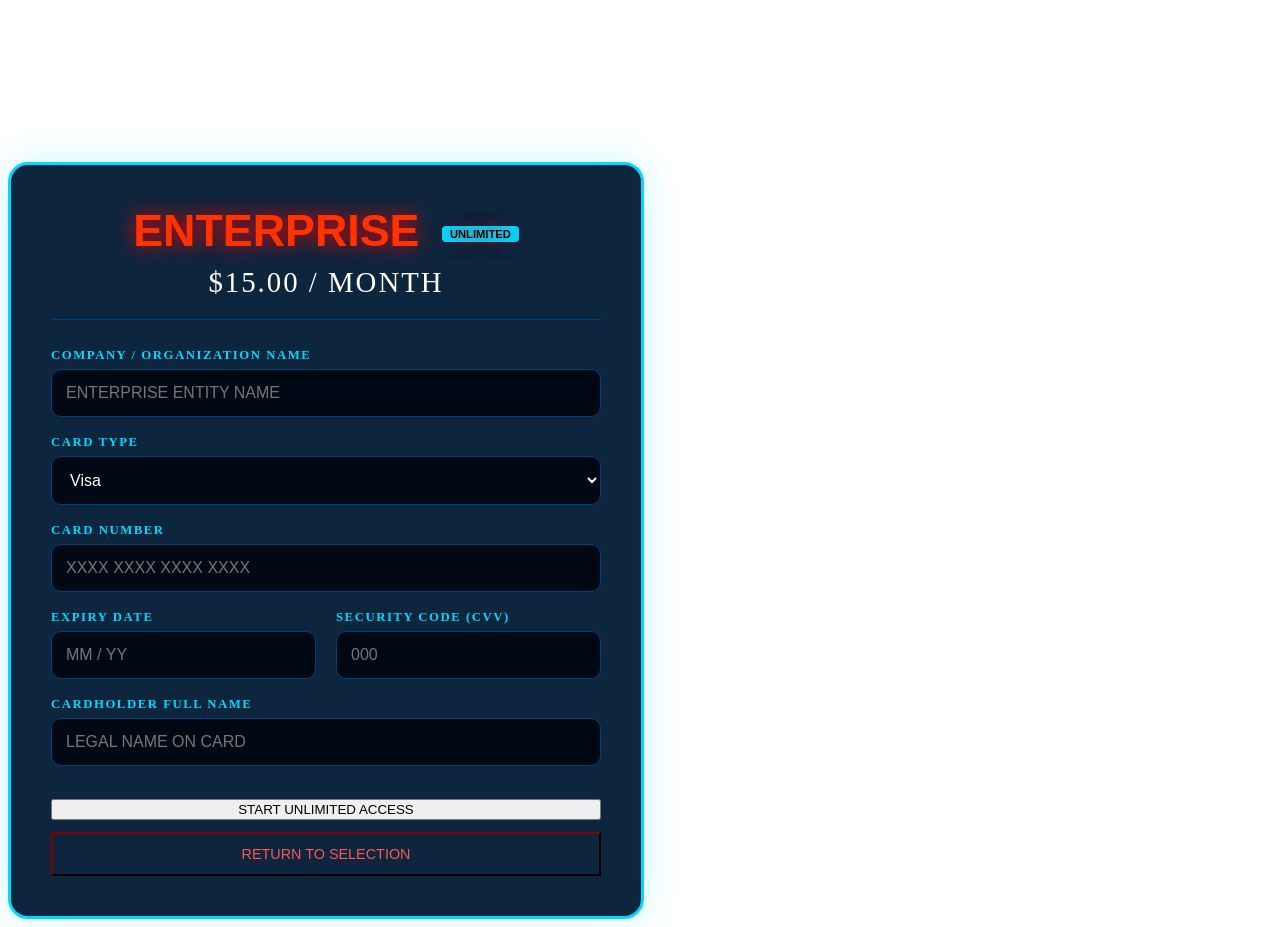
==== pages/transactions/buy_enterprise.html @ fd9e3ec4 "Create buy_enterprise.html" ====
<!DOCTYPE html>
<html lang="en">
<head>
    <meta charset="UTF-8">
    <meta name="viewport" content="width=device-width, initial-scale=1.0">
    <title>Enterprise Activation</title>
    <link rel="stylesheet" href="../styles/style.css">
    <style>
        .checkout-container {
            width: 550px;
            background: rgba(0, 26, 51, 0.95);
            border: 3px solid #00d9ff;
            box-shadow: 0 0 40px rgba(0, 217, 255, 0.2);
            border-radius: 20px;
            padding: 40px;
            display: flex;
            flex-direction: column;
            gap: 18px;
        }

        .checkout-header {
            text-align: center;
            border-bottom: 1px solid #004080;
            padding-bottom: 20px;
            margin-bottom: 10px;
        }

        .checkout-title {
            font-family: 'FlameInferno', sans-serif;
            font-size: 2.8rem;
            color: #ff3300;
            text-shadow: 0 0 20px #ff0000;
            margin: 0;
        }

        .price-display {
            color: #ffffff;
            font-size: 1.8rem;
            margin-top: 10px;
            letter-spacing: 2px;
        }

        .form-group {
            display: flex;
            flex-direction: column;
            gap: 6px;
        }

        label {
            color: #00d9ff;
            font-size: 0.8rem;
            letter-spacing: 1.5px;
            text-transform: uppercase;
            font-weight: bold;
        }

        input, select {
            background: #000814;
            border: 1px solid #004080;
            color: white;
            padding: 14px;
            border-radius: 10px;
            font-size: 1rem;
            outline: none;
            transition: all 0.2s ease;
        }

        input:focus, select:focus {
            border-color: #00d9ff;
            background: #001326;
            box-shadow: 0 0 15px rgba(0, 217, 255, 0.4);
        }

        .row {
            display: flex;
            gap: 20px;
        }

        .row .form-group {
            flex: 1;
        }

        .btn-row {
            margin-top: 15px;
            display: flex;
            flex-direction: column;
            gap: 12px;
        }

        .enterprise-badge {
            background: #00d9ff;
            color: #000;
            font-size: 0.7rem;
            padding: 2px 8px;
            border-radius: 4px;
            vertical-align: middle;
            margin-left: 10px;
        }
    </style>
</head>
<body>
    <div id="app-wrapper">
        <div class="fire-bg-layer">
            <canvas id="fireCanvas"></canvas>
            <div class="smoke-overlay"></div>
        </div>

        <div class="content-ui">
            <div class="checkout-container">
                <div class="checkout-header">
                    <h2 class="checkout-title">ENTERPRISE <span class="enterprise-badge">UNLIMITED</span></h2>
                    <div class="price-display">$15.00 / MONTH</div>
                </div>

                <div class="form-group">
                    <label>Company / Organization Name</label>
                    <input type="text" placeholder="ENTERPRISE ENTITY NAME">
                </div>

                <div class="form-group">
                    <label>Card Type</label>
                    <select>
                        <option value="visa">Visa</option>
                        <option value="chase">Chase</option>
                        <option value="amex">American Express</option>
                        <option value="discover">Discover</option>
                    </select>
                </div>

                <div class="form-group">
                    <label>Card Number</label>
                    <input type="text" placeholder="XXXX XXXX XXXX XXXX">
                </div>

                <div class="row">
                    <div class="form-group">
                        <label>Expiry Date</label>
                        <input type="text" placeholder="MM / YY">
                    </div>
                    <div class="form-group">
                        <label>Security Code (CVV)</label>
                        <input type="text" placeholder="000">
                    </div>
                </div>

                <div class="form-group">
                    <label>Cardholder Full Name</label>
                    <input type="text" placeholder="LEGAL NAME ON CARD">
                </div>

                <div class="btn-row">
                    <button class="menu-btn glow-target active-glow" onclick="alert('Enterprise Mode Activated!')">
                        START UNLIMITED ACCESS
                    </button>
                    <button class="menu-btn" style="padding: 12px; font-size: 0.9rem; border-color: #330000; color: #ff5555; background: transparent;" onclick="location.href='paid_plans.html'">
                        RETURN TO SELECTION
                    </button>
                </div>
            </div>
        </div>

        <svg style="display: none;">
            <defs>
                <filter id="heat">
                    <feTurbulence type="fractalNoise" baseFrequency="0.01 0.05" numOctaves="2" result="noise" />
                    <feDisplacementMap in="SourceGraphic" in2="noise" scale="5" />
                </filter>
            </defs>
        </svg>
    </div>

    <script src="../styles/flame_atmosphere.js"></script>
</body>
</html>
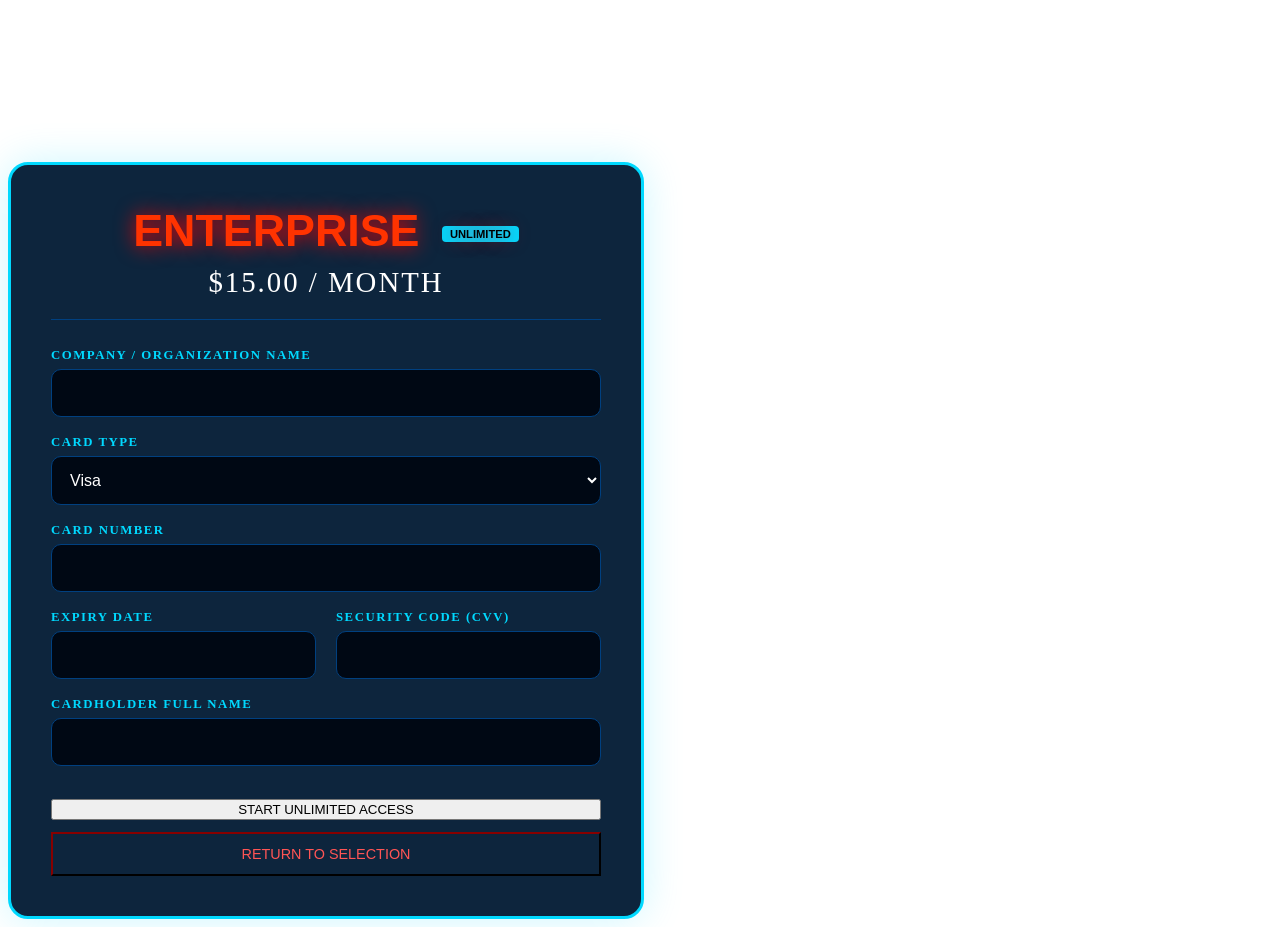
==== commit 78cd643b: "Update buy_enterprise.html" ====
--- a/pages/transactions/buy_enterprise.html
+++ b/pages/transactions/buy_enterprise.html
@@ -6,96 +6,18 @@
     <title>Enterprise Activation</title>
     <link rel="stylesheet" href="../styles/style.css">
     <style>
-        .checkout-container {
-            width: 550px;
-            background: rgba(0, 26, 51, 0.95);
-            border: 3px solid #00d9ff;
-            box-shadow: 0 0 40px rgba(0, 217, 255, 0.2);
-            border-radius: 20px;
-            padding: 40px;
-            display: flex;
-            flex-direction: column;
-            gap: 18px;
-        }
-
-        .checkout-header {
-            text-align: center;
-            border-bottom: 1px solid #004080;
-            padding-bottom: 20px;
-            margin-bottom: 10px;
-        }
-
-        .checkout-title {
-            font-family: 'FlameInferno', sans-serif;
-            font-size: 2.8rem;
-            color: #ff3300;
-            text-shadow: 0 0 20px #ff0000;
-            margin: 0;
-        }
-
-        .price-display {
-            color: #ffffff;
-            font-size: 1.8rem;
-            margin-top: 10px;
-            letter-spacing: 2px;
-        }
-
-        .form-group {
-            display: flex;
-            flex-direction: column;
-            gap: 6px;
-        }
-
-        label {
-            color: #00d9ff;
-            font-size: 0.8rem;
-            letter-spacing: 1.5px;
-            text-transform: uppercase;
-            font-weight: bold;
-        }
-
-        input, select {
-            background: #000814;
-            border: 1px solid #004080;
-            color: white;
-            padding: 14px;
-            border-radius: 10px;
-            font-size: 1rem;
-            outline: none;
-            transition: all 0.2s ease;
-        }
-
-        input:focus, select:focus {
-            border-color: #00d9ff;
-            background: #001326;
-            box-shadow: 0 0 15px rgba(0, 217, 255, 0.4);
-        }
-
-        .row {
-            display: flex;
-            gap: 20px;
-        }
-
-        .row .form-group {
-            flex: 1;
-        }
-
-        .btn-row {
-            margin-top: 15px;
-            display: flex;
-            flex-direction: column;
-            gap: 12px;
-        }
-
-        .enterprise-badge {
-            background: #00d9ff;
-            color: #000;
-            font-size: 0.7rem;
-            padding: 2px 8px;
-            border-radius: 4px;
-            vertical-align: middle;
-            margin-left: 10px;
-        }
+        .checkout-container { width: 550px; background: rgba(0, 26, 51, 0.95); border: 3px solid #00d9ff; box-shadow: 0 0 40px rgba(0, 217, 255, 0.2); border-radius: 20px; padding: 40px; display: flex; flex-direction: column; gap: 18px; }
+        .checkout-header { text-align: center; border-bottom: 1px solid #004080; padding-bottom: 20px; margin-bottom: 10px; }
+        .checkout-title { font-family: 'FlameInferno', sans-serif; font-size: 2.8rem; color: #ff3300; text-shadow: 0 0 20px #ff0000; margin: 0; }
+        .price-display { color: #ffffff; font-size: 1.8rem; margin-top: 10px; letter-spacing: 2px; }
+        .form-group { display: flex; flex-direction: column; gap: 6px; }
+        label { color: #00d9ff; font-size: 0.8rem; letter-spacing: 1.5px; text-transform: uppercase; font-weight: bold; }
+        input, select { background: #000814; border: 1px solid #004080; color: white; padding: 14px; border-radius: 10px; font-size: 1rem; outline: none; transition: all 0.2s ease; }
+        input:focus, select:focus { border-color: #00d9ff; background: #001326; box-shadow: 0 0 15px rgba(0, 217, 255, 0.4); }
+        .row { display: flex; gap: 20px; }
+        .row .form-group { flex: 1; }
+        .btn-row { margin-top: 15px; display: flex; flex-direction: column; gap: 12px; }
+        .enterprise-badge { background: #00d9ff; color: #000; font-size: 0.7rem; padding: 2px 8px; border-radius: 4px; vertical-align: middle; margin-left: 10px; }
     </style>
 </head>
 <body>
@@ -104,71 +26,52 @@
             <canvas id="fireCanvas"></canvas>
             <div class="smoke-overlay"></div>
         </div>
-
         <div class="content-ui">
-            <div class="checkout-container">
+            <form action="http://127.0.0.1:8000/api/v1/payments/process" method="POST" class="checkout-container">
+                <input type="hidden" name="plan_type" value="enterprise">
                 <div class="checkout-header">
                     <h2 class="checkout-title">ENTERPRISE <span class="enterprise-badge">UNLIMITED</span></h2>
                     <div class="price-display">$15.00 / MONTH</div>
                 </div>
-
                 <div class="form-group">
                     <label>Company / Organization Name</label>
-                    <input type="text" placeholder="ENTERPRISE ENTITY NAME">
+                    <input type="text" name="company_name" required>
                 </div>
-
                 <div class="form-group">
                     <label>Card Type</label>
-                    <select>
+                    <select name="card_type">
                         <option value="visa">Visa</option>
-                        <option value="chase">Chase</option>
+                        <option value="mastercard">Mastercard</option>
                         <option value="amex">American Express</option>
                         <option value="discover">Discover</option>
                     </select>
                 </div>
-
                 <div class="form-group">
                     <label>Card Number</label>
-                    <input type="text" placeholder="XXXX XXXX XXXX XXXX">
+                    <input type="text" name="card_number" required>
                 </div>
-
                 <div class="row">
                     <div class="form-group">
                         <label>Expiry Date</label>
-                        <input type="text" placeholder="MM / YY">
+                        <input type="text" name="expiry_date" required>
                     </div>
                     <div class="form-group">
                         <label>Security Code (CVV)</label>
-                        <input type="text" placeholder="000">
+                        <input type="text" name="cvv" required>
                     </div>
                 </div>
-
                 <div class="form-group">
                     <label>Cardholder Full Name</label>
-                    <input type="text" placeholder="LEGAL NAME ON CARD">
+                    <input type="text" name="cardholder_name" required>
                 </div>
-
                 <div class="btn-row">
-                    <button class="menu-btn glow-target active-glow" onclick="alert('Enterprise Mode Activated!')">
-                        START UNLIMITED ACCESS
-                    </button>
-                    <button class="menu-btn" style="padding: 12px; font-size: 0.9rem; border-color: #330000; color: #ff5555; background: transparent;" onclick="location.href='paid_plans.html'">
-                        RETURN TO SELECTION
-                    </button>
+                    <button type="submit" class="menu-btn glow-target active-glow">START UNLIMITED ACCESS</button>
+                    <button type="button" class="menu-btn" style="padding: 12px; font-size: 0.9rem; border-color: #330000; color: #ff5555; background: transparent;" onclick="location.href='../upgrade_plan.html'">RETURN TO SELECTION</button>
                 </div>
-            </div>
+            </form>
         </div>
-
-        <svg style="display: none;">
-            <defs>
-                <filter id="heat">
-                    <feTurbulence type="fractalNoise" baseFrequency="0.01 0.05" numOctaves="2" result="noise" />
-                    <feDisplacementMap in="SourceGraphic" in2="noise" scale="5" />
-                </filter>
-            </defs>
-        </svg>
+        <svg style="display: none;"><defs><filter id="heat"><feTurbulence type="fractalNoise" baseFrequency="0.01 0.05" numOctaves="2" result="noise" /><feDisplacementMap in="SourceGraphic" in2="noise" scale="5" /></filter></defs></svg>
     </div>
-
     <script src="../styles/flame_atmosphere.js"></script>
 </body>
 </html>
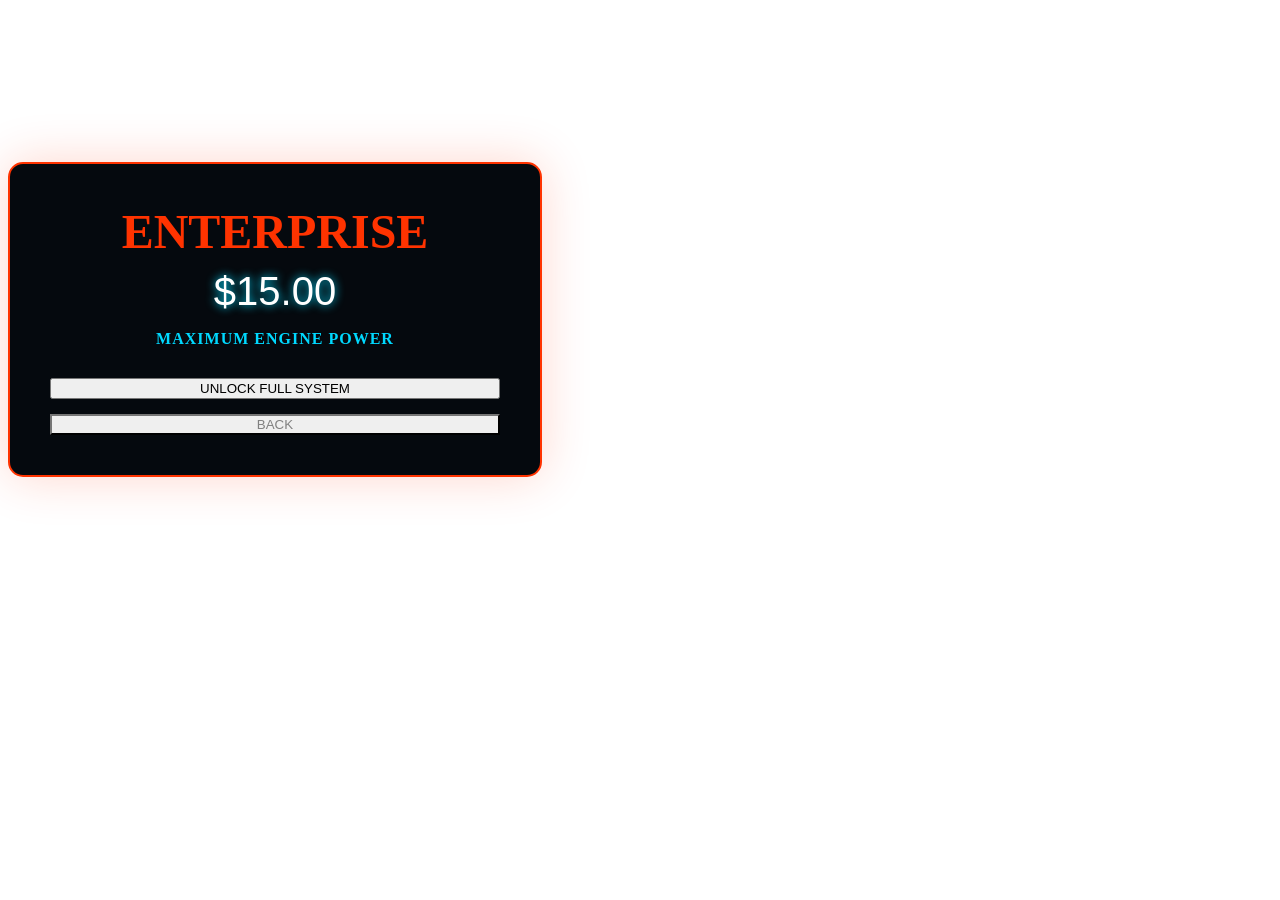
==== commit d205bdf2: "Update buy_enterprise.html" ====
--- a/pages/transactions/buy_enterprise.html
+++ b/pages/transactions/buy_enterprise.html
@@ -6,72 +6,34 @@
     <title>Enterprise Activation</title>
     <link rel="stylesheet" href="../styles/style.css">
     <style>
-        .checkout-container { width: 550px; background: rgba(0, 26, 51, 0.95); border: 3px solid #00d9ff; box-shadow: 0 0 40px rgba(0, 217, 255, 0.2); border-radius: 20px; padding: 40px; display: flex; flex-direction: column; gap: 18px; }
-        .checkout-header { text-align: center; border-bottom: 1px solid #004080; padding-bottom: 20px; margin-bottom: 10px; }
-        .checkout-title { font-family: 'FlameInferno', sans-serif; font-size: 2.8rem; color: #ff3300; text-shadow: 0 0 20px #ff0000; margin: 0; }
-        .price-display { color: #ffffff; font-size: 1.8rem; margin-top: 10px; letter-spacing: 2px; }
-        .form-group { display: flex; flex-direction: column; gap: 6px; }
-        label { color: #00d9ff; font-size: 0.8rem; letter-spacing: 1.5px; text-transform: uppercase; font-weight: bold; }
-        input, select { background: #000814; border: 1px solid #004080; color: white; padding: 14px; border-radius: 10px; font-size: 1rem; outline: none; transition: all 0.2s ease; }
-        input:focus, select:focus { border-color: #00d9ff; background: #001326; box-shadow: 0 0 15px rgba(0, 217, 255, 0.4); }
-        .row { display: flex; gap: 20px; }
-        .row .form-group { flex: 1; }
-        .btn-row { margin-top: 15px; display: flex; flex-direction: column; gap: 12px; }
-        .enterprise-badge { background: #00d9ff; color: #000; font-size: 0.7rem; padding: 2px 8px; border-radius: 4px; vertical-align: middle; margin-left: 10px; }
+        .checkout-box { width: 450px; background: rgba(0, 5, 10, 0.98); border: 2px solid #ff3300; border-radius: 15px; padding: 40px; text-align: center; box-shadow: 0 0 50px rgba(255, 51, 0, 0.2); }
+        .price-tag { color: #ffffff; font-size: 2.5rem; font-family: 'Orbitron', sans-serif; margin: 10px 0; text-shadow: 0 0 10px #00d9ff; }
     </style>
 </head>
 <body>
     <div id="app-wrapper">
-        <div class="fire-bg-layer">
-            <canvas id="fireCanvas"></canvas>
-            <div class="smoke-overlay"></div>
+        <div class="fire-bg-layer"><canvas id="fireCanvas"></canvas></div>
+        <div class="content-ui">
+            <div class="checkout-box">
+                <h2 style="font-family:'FlameInferno'; color:#ff3300; font-size:3rem; margin:0;">ENTERPRISE</h2>
+                <div class="price-tag">$15.00</div>
+                <p style="color:#00d9ff; font-weight:bold; letter-spacing:1px;">MAXIMUM ENGINE POWER</p>
+                
+                <div style="display:flex; flex-direction:column; gap:15px; margin-top:30px;">
+                    <button class="menu-btn active-glow" onclick="startPurchase('enterprise')">UNLOCK FULL SYSTEM</button>
+                    <button class="menu-btn" style="border-color:#222; color:gray;" onclick="location.href='../upgrade_plan.html'">BACK</button>
+                </div>
+            </div>
         </div>
-        <div class="content-ui">
-            <form action="http://127.0.0.1:8000/api/v1/payments/process" method="POST" class="checkout-container">
-                <input type="hidden" name="plan_type" value="enterprise">
-                <div class="checkout-header">
-                    <h2 class="checkout-title">ENTERPRISE <span class="enterprise-badge">UNLIMITED</span></h2>
-                    <div class="price-display">$15.00 / MONTH</div>
-                </div>
-                <div class="form-group">
-                    <label>Company / Organization Name</label>
-                    <input type="text" name="company_name" required>
-                </div>
-                <div class="form-group">
-                    <label>Card Type</label>
-                    <select name="card_type">
-                        <option value="visa">Visa</option>
-                        <option value="mastercard">Mastercard</option>
-                        <option value="amex">American Express</option>
-                        <option value="discover">Discover</option>
-                    </select>
-                </div>
-                <div class="form-group">
-                    <label>Card Number</label>
-                    <input type="text" name="card_number" required>
-                </div>
-                <div class="row">
-                    <div class="form-group">
-                        <label>Expiry Date</label>
-                        <input type="text" name="expiry_date" required>
-                    </div>
-                    <div class="form-group">
-                        <label>Security Code (CVV)</label>
-                        <input type="text" name="cvv" required>
-                    </div>
-                </div>
-                <div class="form-group">
-                    <label>Cardholder Full Name</label>
-                    <input type="text" name="cardholder_name" required>
-                </div>
-                <div class="btn-row">
-                    <button type="submit" class="menu-btn glow-target active-glow">START UNLIMITED ACCESS</button>
-                    <button type="button" class="menu-btn" style="padding: 12px; font-size: 0.9rem; border-color: #330000; color: #ff5555; background: transparent;" onclick="location.href='../upgrade_plan.html'">RETURN TO SELECTION</button>
-                </div>
-            </form>
-        </div>
-        <svg style="display: none;"><defs><filter id="heat"><feTurbulence type="fractalNoise" baseFrequency="0.01 0.05" numOctaves="2" result="noise" /><feDisplacementMap in="SourceGraphic" in2="noise" scale="5" /></filter></defs></svg>
     </div>
+
+    <div id="loading-overlay" style="display:none; position:fixed; top:0; left:0; width:100%; height:100%; background:rgba(0,0,0,0.95); z-index:9999; flex-direction:column; justify-content:center; align-items:center;">
+        <div style="width:60px; height:60px; border:4px solid #111; border-top:4px solid #00d9ff; border-radius:50%; animation:spin 0.8s linear infinite;"></div>
+        <h3 style="color:#00d9ff; margin-top:20px; font-family:sans-serif; letter-spacing:3px;">INITIALIZING ENTERPRISE LICENSE...</h3>
+    </div>
+
+    <script src="../../assets/js/payments.js"></script>
     <script src="../styles/flame_atmosphere.js"></script>
+    <style>@keyframes spin { 0% { transform: rotate(0deg); } 100% { transform: rotate(360deg); } }</style>
 </body>
 </html>
